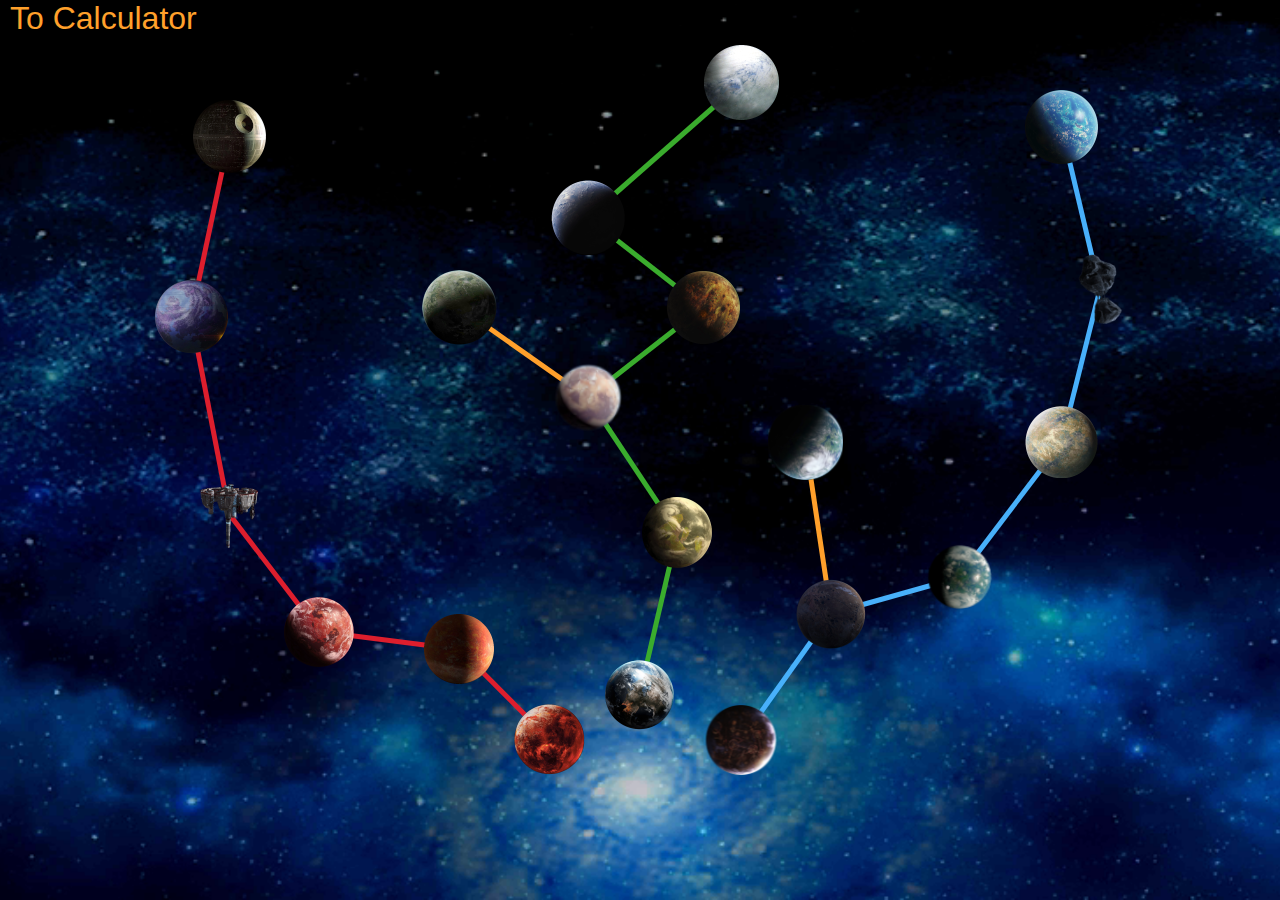
==== map.html @ ef372af6 "map done" ====
<!doctype html>
<html lang="en">
<head>
    <meta charset="UTF-8">
    <meta name="viewport"
          content="width=device-width, user-scalable=no, initial-scale=1.0, maximum-scale=1.0, minimum-scale=1.0">
    <meta http-equiv="X-UA-Compatible" content="ie=edge">
    <link rel="stylesheet" href="styles.css">
    <script src="map.js" type="module" defer></script>
    <title>ROTE | Map</title>
</head>
<body class="map">
    <nav>
        <a href="index.html">To Calculator</a>
    </nav>
    <main class="main-map">
        <div class="map-planets">
            <img src="images/planet_mustafar.png" alt="mustafar" id="Mustafar">
            <img src="images/planet_corellia.png" alt="corellia" id="Corellia">
            <img src="images/planet_coruscant.png" alt="coruscant" id="Coruscant">
            <img src="images/planet_geonosis.png" alt="geonosis" id="Geonosis">
            <img src="images/planet_felucia.png" alt="felucia" id="Felucia">
            <img src="images/planet_bracca.png" alt="bracca" id="Bracca">
            <img src="images/planet_zeffo.png" alt="zeffo" id="Zeffo">
            <img src="images/planet_dathomir.png" alt="dathomir" id="Dathomir">
            <img src="images/planet_tatooine.png" alt="tatooine" id="Tatooine">
            <img src="images/planet_mandalore.png" alt="mandalore" id="Mandalore">
            <img src="images/planet_kashyyyk.png" alt="kashyyyk" id="Kashyyyk">
            <img src="images/planet_haven.png" alt="haven" id="Haven-Medical-Station">
            <img src="images/planet_kessel.png" alt="kessel" id="Kessel">
            <img src="images/planet_lothal.png" alt="lothal" id="Lothal">
            <img src="images/planet_malachor.png" alt="malachor" id="Malachor">
            <img src="images/planet_vandor.png" alt="vandor" id="Vandor">
            <img src="images/planet_kafrene.png" alt="kafrene" id="Ring-of-Kafrene">
            <img src="images/planet_deathstar.png" alt="deathstar" id="Death-Star">
            <img src="images/planet_hoth.png" alt="hoth" id="Hoth">
            <img src="images/planet_scarif.png" alt="scarif" id="Scarif">
        </div>
        <div class="planetInfo hide">
            <h1 id="planetName"></h1>
            <h2>1 Star</h2>
            <p id="oneStar"></p>
            <h2>2 Stars</h2>
            <p id="twoStar"></p>
            <h2>3 Stars</h2>
            <p id = "threeStar"></p>
        </div>
        <svg height="100%" width="100%" class = lines>
            <line x1="33%" y1 = "30%" x2 = "43%" y2 = "40%" class="bonus"></line>
        </svg>
    </main>
</body>
</html>
---- styles.css ----
@import url('https://fonts.googleapis.com/css2?family=Roboto:ital,wght@0,100..900;1,100..900&display=swap');
:root {
    --primary-color: #121940;
    --secondary-color: #ffa02b;
    --accent1-color: #dd1e2d;
    --accent2-color: #48b0fa;
    --accent3-color: #3aac2d;
}

* {
    background-color: var(--primary-color);
    color: white;
    font-family: Arial, Helvetica, sans-serif;
}
main {
    display: grid;
    grid-template-columns: 1fr 1fr;
}
form {
    margin-right: 20px;
}
.orders {
    margin: 0;
    padding-left: 20px;
    border-left: 1px solid var(--secondary-color);
    min-height: 100vh;
}
h1,h2, summary {
    color: var(--secondary-color);
    font-family: "Roboto", sans-serif;
}
h3 {
    font-family: "Roboto", sans-serif;
}
.light {
    color: var(--accent2-color);
}
.neutral {
    color: var(--accent3-color);
}
.dark {
    color: var(--accent1-color);
}
.planets {
    border: 1px solid var(--secondary-color);
    border-radius: 10px;
    width: 50%;
    margin-top: 10px;
    padding-left: 10px;
}
summary {
    font-weight: bold;
    font-size: 1.5em;
    border-bottom: 1px solid var(--secondary-color);
    margin-bottom: 20px;
}
.hide {
    display: none;
}

nav a{
    text-decoration: none;
    font-size: 2em;
    color: var(--secondary-color);
    margin-left: 10px;
}

#guild {
    border: none;
    display: flex;
    flex-direction: column;
}

#background {
    width: 100vw;
    position: absolute;
    top: 0;
    left: 0;
    z-index: -1;
    overflow: hidden;
}


.map-planets > img {
    background-color: transparent;
    transition: all .2s ease-in-out;
    position: absolute;
    z-index: 1;
}

.map-planets > img:hover {
    transform: scale(1.2);
}

.map {
    background-image: url("./images/background.png");
    background-position: center;
    background-size: cover;
    margin: 0;
    height: 100vh;
}

.map > nav {
    background-color: transparent;
}
.map > nav > a {
    background-color: transparent;
}
.main-map {
    background-color: transparent;
    display: inline;
}
#Mustafar {
    top: 78%;
    left: 40%;
}
#Corellia {
    top: 73%;
    left: calc(50% - 38px);
}

#Coruscant {
    top: 78%;
    left: 55%;
}

#Geonosis {
    top: 68%;
    left: 33%;
}

#Dathomir {
    top: 66%;
    left: 22%;
}

#Haven-Medical-Station{
    top: 53%;
    left: 15%;
}

#Malachor {
    top: 31%;
    left: 12%;
}

#Death-Star {
    top: 11%;
    left: 15%;
}

#Felucia {
    top: 55%;
    left: 50%;
}
#Tatooine {
    top: 40%;
    left: 43%;
}
#Mandalore {
    top: 30%;
    left: 33%;
}
#Kessel{
    top: 30%;
    left: 52%;
}
#Vandor {
    top: 20%;
    left: 43%;
}
#Hoth {
    top: 5%;
    left: 55%;
}
#Bracca {
    top: 64%;
    left: 62%;
}
#Zeffo {
    top: 45%;
    left: 60%;
}
#Kashyyyk {
    top: 60%;
    left: 72%;
}

#Lothal {
    top: 45%;
    left: 80%;
}

#Ring-of-Kafrene {
    height: 75px;
    top: 28%;
    left: 83%;
}

#Scarif {
    top: 10%;
    left: 80%;
}

.planetInfo{
    display: block;
    position: absolute;
    top: 50%;
    left: 50%;
    background-color: rgba(0, 0, 0, 0.41);
    z-index: 10;
    width: 15%;
    margin: 0;
    padding: 0;
    height: 0;
    transition: height 0.5s ease-in-out;
    overflow: hidden;
    h1 {
        background-color: transparent;
        color: var(--accent3-color);
        font-size: 1.2em;
        margin: 0 0 10px 5px;
    }
    h2 {
       background-color: transparent;
        padding: 0;
        margin: 0 0 0 5px;
    }
    p {
        background-color: transparent;
        margin: 0 0 10px 5px;
    }
}

.planetInfo:hover {
    display: block;
    height: auto;
}
.planetInfo.open {
    display: block;
    height: auto;
}
.lines {
    background-color: transparent;
    position: absolute;
    top: 0;
    left: 0;
}
.lines line {
    stroke-width: 5px;
    z-index: -1;
}
.lines .dark {
    stroke: var(--accent1-color);
}
.lines .light {
    stroke: var(--accent2-color);
}
.lines .neutral {
    stroke: var(--accent3-color);
}
.lines .bonus
{
    stroke: var(--secondary-color);
}
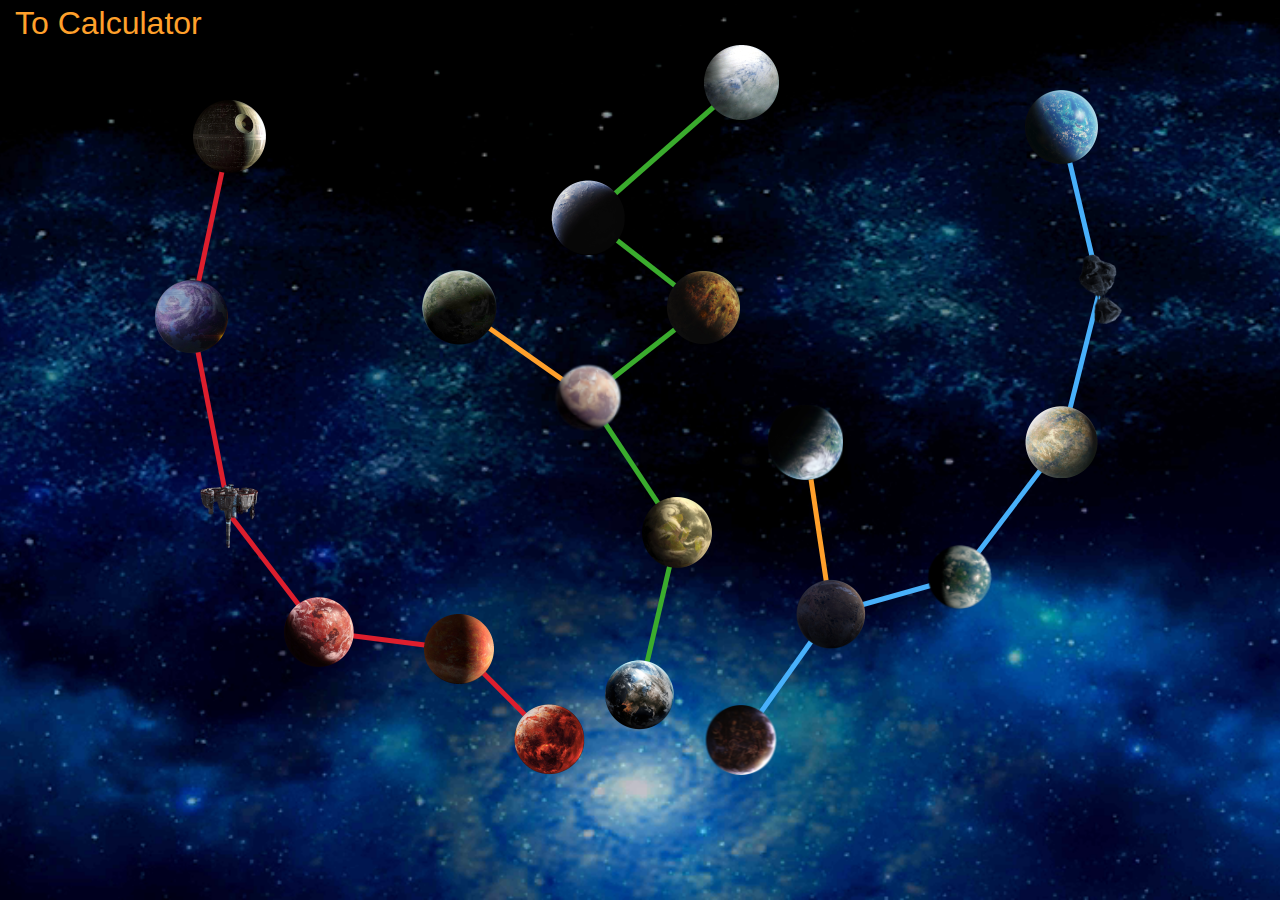
==== commit 2d0b5fb5: "small fixes to make the site usable" ====
--- a/map.html
+++ b/map.html
@@ -6,6 +6,7 @@
           content="width=device-width, user-scalable=no, initial-scale=1.0, maximum-scale=1.0, minimum-scale=1.0">
     <meta http-equiv="X-UA-Compatible" content="ie=edge">
     <link rel="stylesheet" href="styles.css">
+    <link rel="icon" type="image/png" href="images/planet_deathstar.png">
     <script src="map.js" type="module" defer></script>
     <title>ROTE | Map</title>
 </head>
--- a/styles.css
+++ b/styles.css
@@ -63,6 +63,7 @@
     font-size: 2em;
     color: var(--secondary-color);
     margin-left: 10px;
+    z-index: 20;
 }
 
 #guild {
@@ -262,4 +263,12 @@
 .lines .bonus
 {
     stroke: var(--secondary-color);
+}
+
+.map > nav
+{
+    position: relative;
+    z-index: 100;
+    padding-top: 5px;
+    padding-left: 5px;
 }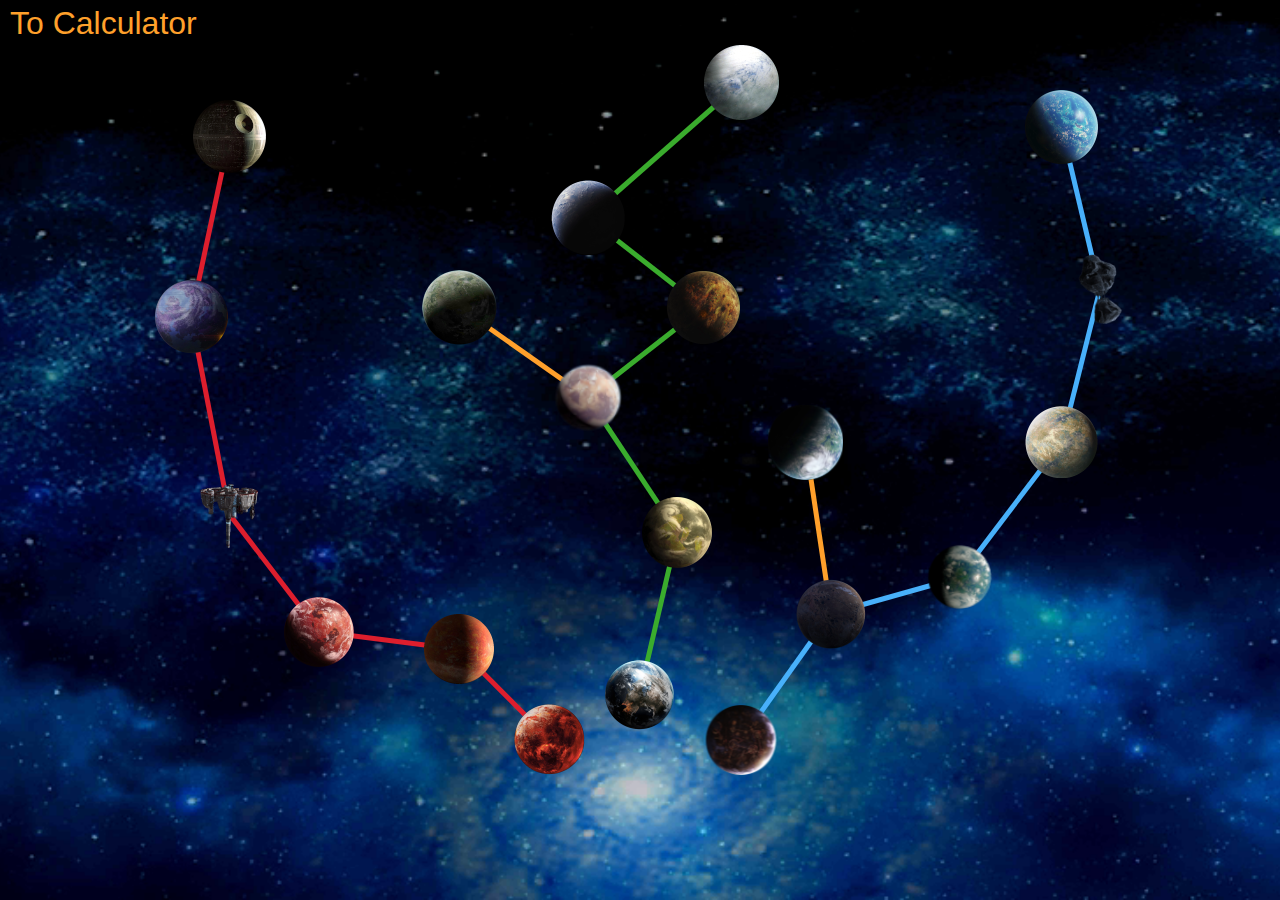
==== commit 8764a348: "lighthouse fixes" ====
--- a/map.html
+++ b/map.html
@@ -3,7 +3,7 @@
 <head>
     <meta charset="UTF-8">
     <meta name="viewport"
-          content="width=device-width, user-scalable=no, initial-scale=1.0, maximum-scale=1.0, minimum-scale=1.0">
+          content="width=device-width">
     <meta http-equiv="X-UA-Compatible" content="ie=edge">
     <link rel="stylesheet" href="styles.css">
     <link rel="icon" type="image/png" href="images/planet_deathstar.png">
--- a/styles.css
+++ b/styles.css
@@ -62,7 +62,7 @@
     text-decoration: none;
     font-size: 2em;
     color: var(--secondary-color);
-    margin-left: 10px;
+    margin-left: 5px;
     z-index: 20;
 }
 
@@ -271,4 +271,103 @@
     z-index: 100;
     padding-top: 5px;
     padding-left: 5px;
+}
+
+#guild
+{
+    margin-top: 20px;
+    border: 1px solid var(--secondary-color);
+    color: var(--secondary-color);
+    border-radius: 10px;
+}
+#guild label
+{
+    font-weight: bold;
+    display: block;
+}
+#guild input {
+    width: 80%;
+    margin-bottom: 10px;
+}
+.guildInfo h1 {
+    color: var(--secondary-color);
+    font-size: 1.6em;
+    margin: 0;
+    margin-bottom: 10px;
+    margin-top: 10px;
+}
+.guildInfo label {
+    color: white;
+    font-size: 1.2em;
+}
+
+.guildInfo input {
+    text-decoration: none;
+}
+#calculate {
+    margin-top: 10px;
+    height: 200%;
+    width: 30%;
+    border: 1px solid var(--secondary-color);
+    border-radius: 10px;
+    text-decoration: none;
+    font-size: 1.8em;
+    margin-left: 0.5%;
+}
+#calculate:hover {
+    background-color: var(--secondary-color);
+    color: var(--primary-color);
+}
+#switch {
+    border: none;
+    color: var(--secondary-color);
+    border-radius: 5px;
+    font-size: 1.2em;
+    margin-left: 0.5%;
+    margin-top: 15px;
+    margin-bottom: 15px;
+}
+#bonusInfo {
+    border: 1px solid var(--secondary-color);
+    border-radius: 10px;
+    margin-top: 10px;
+    
+}
+
+#bonusInfo > p {
+    color: var(--secondary-color);
+    margin: 0;
+    font-size: 1.2em;
+    margin-bottom: 2%;
+}
+#bonusInfo label {
+    font-size: 1.6em;
+}
+
+.singlePhase {
+    border: 1px solid var(--secondary-color);
+    margin-top: 10px;
+    border-radius: 10px;
+}
+.singlePhase label{
+    color: white;
+    font-size: 1.2em;
+    font-weight: bold;
+}
+.singlePhase > fieldset {
+    margin: 0;
+    margin-top: 10px;
+    border: none;
+    padding: 0;
+}
+
+input[type=checkbox]
+{
+    /* Double-sized Checkboxes */
+    -ms-transform: scale(1.5); /* IE */
+    -moz-transform: scale(1.8); /* FF */
+    -webkit-transform: scale(2); /* Safari and Chrome */
+    -o-transform: scale(1.5); /* Opera */
+    transform: scale(2);
+    padding: 30px;
 }